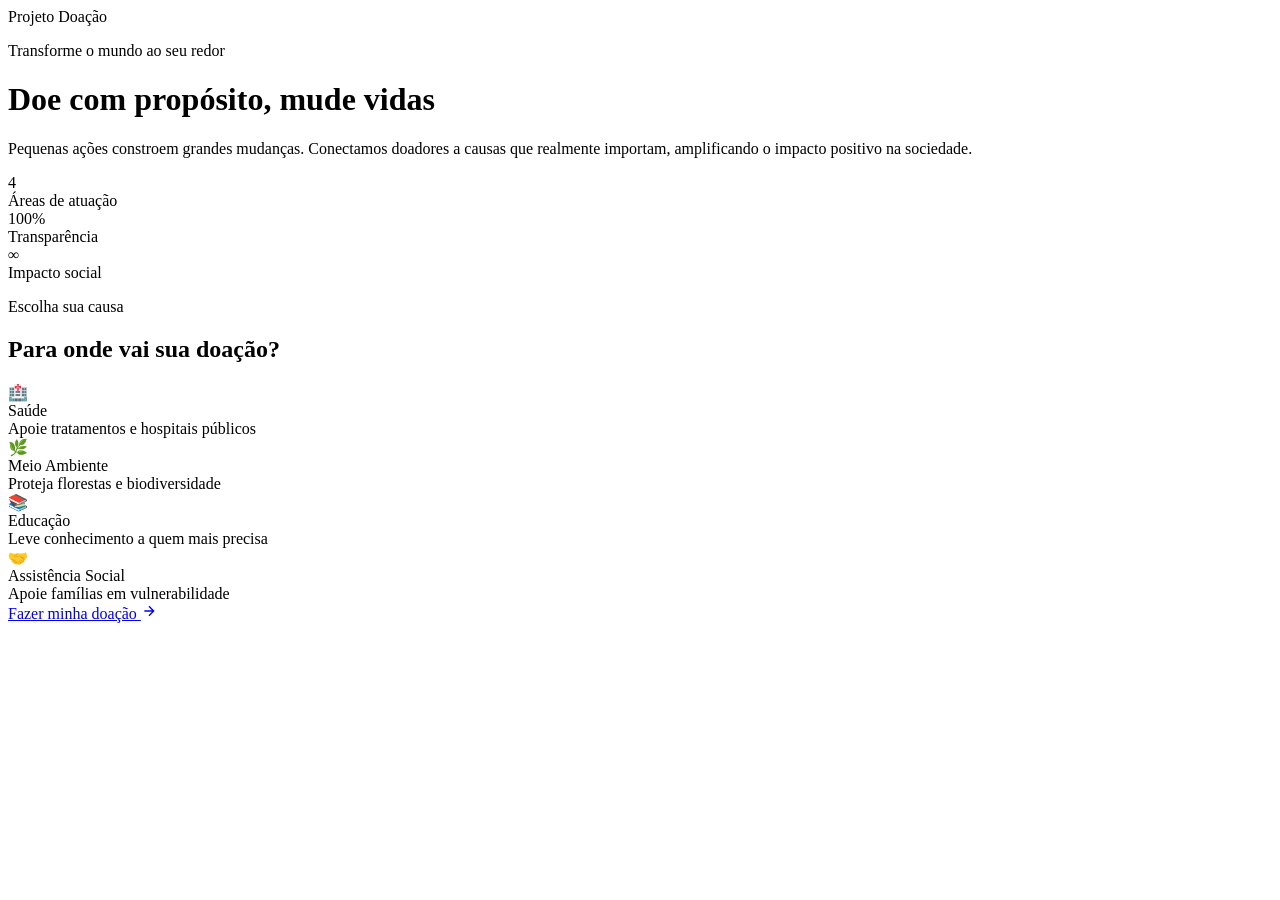
==== ProjetoDoacoes/src/main/resources/templates/index.html @ 6355fcbd "Add files via upload" ====
<!DOCTYPE html>
<html lang="pt-br">
<head>
    <meta charset="UTF-8">
    <meta name="viewport" content="width=device-width, initial-scale=1.0">
    <title>Sistema de Doações</title>
    <link rel="stylesheet" href="/css/style_index.css">
</head>
<body>

<div class="page">

    <!-- LEFT -->
    <div class="left">
        <div class="deco-ring"></div>
        <div class="deco-ring deco-ring-2"></div>

        <div class="logo">Projeto Doação</div>

        <div class="hero-text">
            <p class="eyebrow">Transforme o mundo ao seu redor</p>
            <h1>Doe com <span>propósito</span>, mude vidas</h1>
            <p class="tagline">
                Pequenas ações constroem grandes mudanças. Conectamos doadores a causas que realmente importam, amplificando o impacto positivo na sociedade.
            </p>
        </div>

        <div class="stats-row">
            <div class="stat">
                <div class="stat-num">4</div>
                <div class="stat-label">Áreas de atuação</div>
            </div>
            <div class="stat">
                <div class="stat-num">100%</div>
                <div class="stat-label">Transparência</div>
            </div>
            <div class="stat">
                <div class="stat-num">∞</div>
                <div class="stat-label">Impacto social</div>
            </div>
        </div>
    </div>

    <!-- RIGHT -->
    <div class="right">
        <p class="section-label">Escolha sua causa</p>
        <h2 class="areas-title">Para onde vai sua doação?</h2>

        <div class="area-cards">
            <div class="area-card">
                <span class="area-icon">🏥</span>
                <div class="area-name">Saúde</div>
                <div class="area-desc">Apoie tratamentos e hospitais públicos</div>
            </div>
            <div class="area-card">
                <span class="area-icon">🌿</span>
                <div class="area-name">Meio Ambiente</div>
                <div class="area-desc">Proteja florestas e biodiversidade</div>
            </div>
            <div class="area-card">
                <span class="area-icon">📚</span>
                <div class="area-name">Educação</div>
                <div class="area-desc">Leve conhecimento a quem mais precisa</div>
            </div>
            <div class="area-card">
                <span class="area-icon">🤝</span>
                <div class="area-name">Assistência Social</div>
                <div class="area-desc">Apoie famílias em vulnerabilidade</div>
            </div>
        </div>

        <a href="/cadastro" class="cta-btn">
            Fazer minha doação
            <svg width="16" height="16" viewBox="0 0 24 24" fill="none" stroke="currentColor" stroke-width="2">
                <path d="M5 12h14M12 5l7 7-7 7"/>
            </svg>
        </a>
    </div>

</div>

</body>
</html>
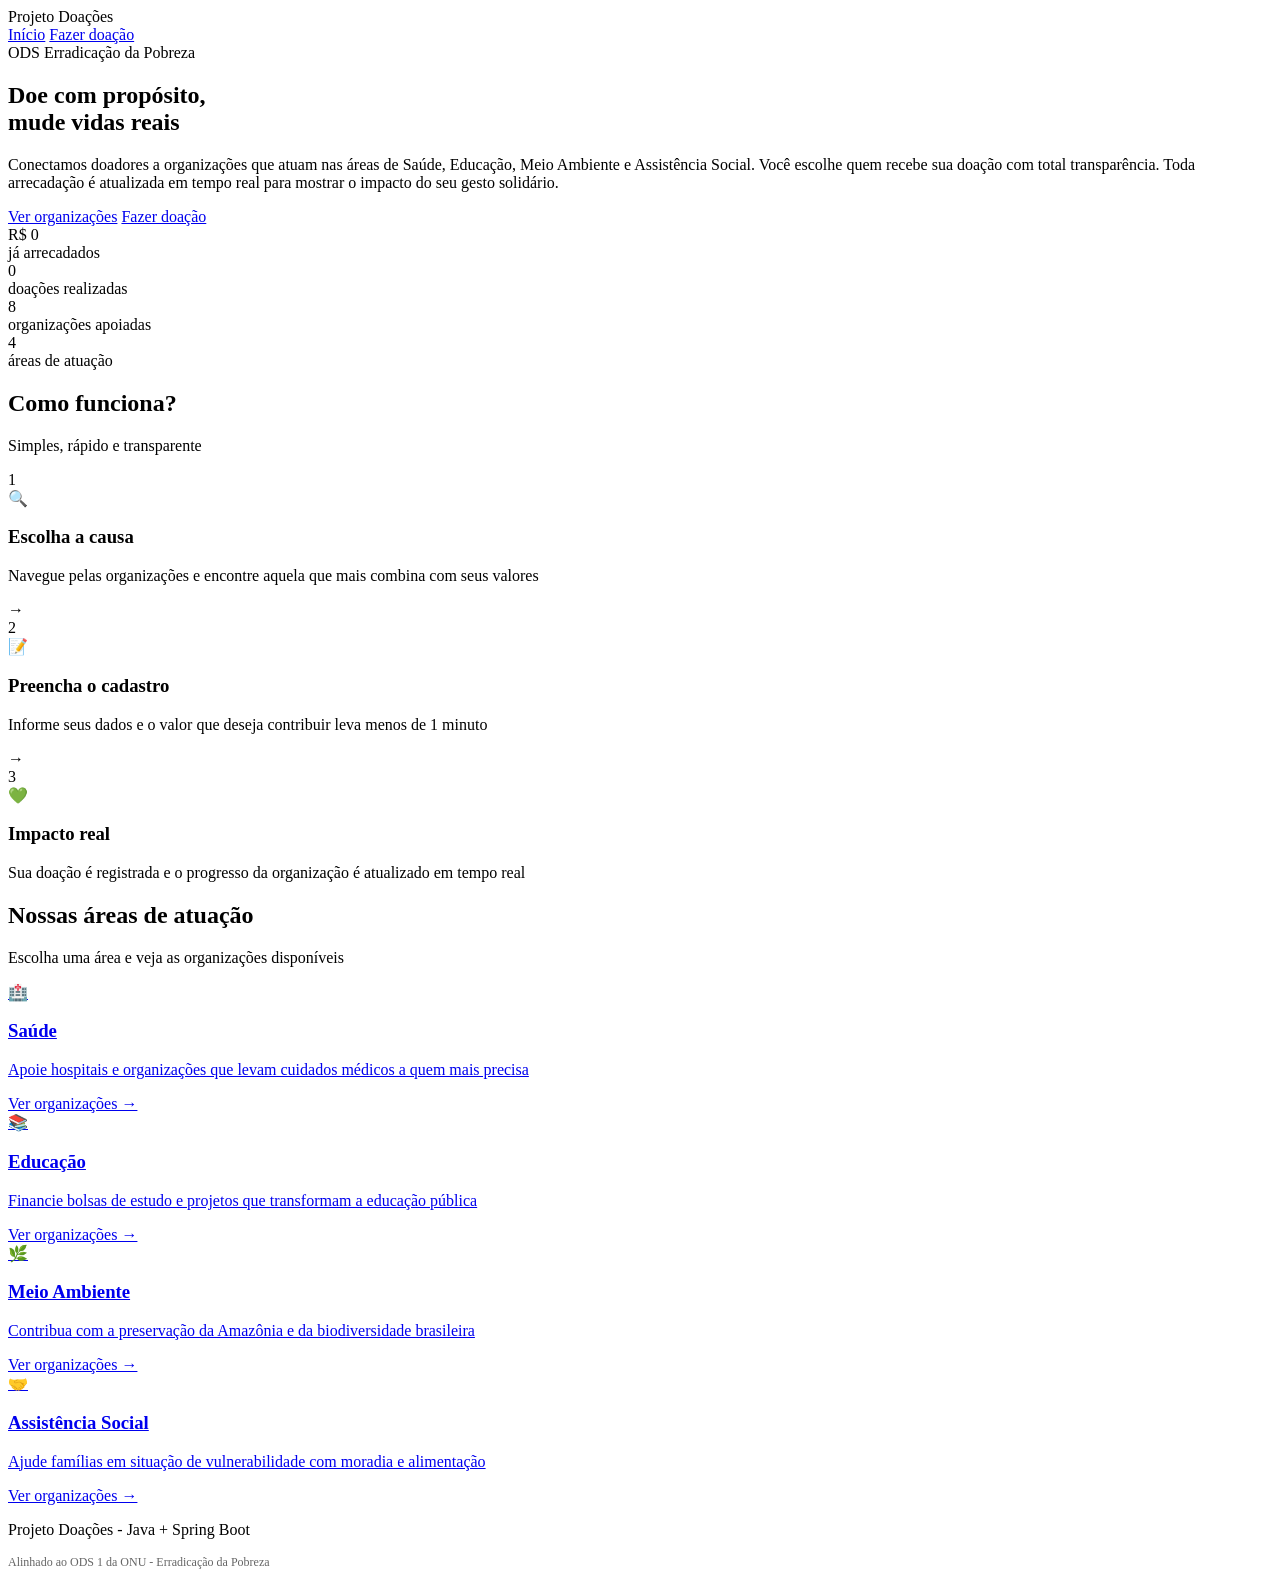
==== commit 6bf19bf1: "Add files via upload" ====
--- a/ProjetoDoacoes/src/main/resources/templates/index.html
+++ b/ProjetoDoacoes/src/main/resources/templates/index.html
@@ -1,83 +1,143 @@
 <!DOCTYPE html>
-<html lang="pt-br">
+<html lang="pt-br" xmlns:th="http://www.thymeleaf.org">
 <head>
     <meta charset="UTF-8">
     <meta name="viewport" content="width=device-width, initial-scale=1.0">
-    <title>Sistema de Doações</title>
-    <link rel="stylesheet" href="/css/style_index.css">
+    <title>Projeto Doações</title>
+    <link rel="stylesheet" th:href="@{/css/style.css}">
 </head>
 <body>
 
-<div class="page">
 
-    <!-- LEFT -->
-    <div class="left">
-        <div class="deco-ring"></div>
-        <div class="deco-ring deco-ring-2"></div>
+<!-- ── NAVBAR ── -->
+<nav class="navbar">
+    <div class="nav-logo">Projeto Doações</div>
+    <div class="nav-links">
+        <a href="/" class="nav-link active">Início</a>
+        <!-- <a href="/beneficiarios" class="nav-link">Causas para doações</a> -->
+        <a href="/cadastro" class="nav-cta">Fazer doação</a>
+    </div>
+</nav>
 
-        <div class="logo">Projeto Doação</div>
-
-        <div class="hero-text">
-            <p class="eyebrow">Transforme o mundo ao seu redor</p>
-            <h1>Doe com <span>propósito</span>, mude vidas</h1>
-            <p class="tagline">
-                Pequenas ações constroem grandes mudanças. Conectamos doadores a causas que realmente importam, amplificando o impacto positivo na sociedade.
-            </p>
-        </div>
-
-        <div class="stats-row">
-            <div class="stat">
-                <div class="stat-num">4</div>
-                <div class="stat-label">Áreas de atuação</div>
-            </div>
-            <div class="stat">
-                <div class="stat-num">100%</div>
-                <div class="stat-label">Transparência</div>
-            </div>
-            <div class="stat">
-                <div class="stat-num">∞</div>
-                <div class="stat-label">Impacto social</div>
-            </div>
+<!-- ── HERO ── -->
+<section class="hero">
+    <div class="hero-content">
+        <span class="hero-badge">ODS Erradicação da Pobreza</span>
+        <h1 class="hero-title">Doe com <span class="highlight">propósito</span>,<br>mude vidas reais</h1>
+        <p class="hero-sub">
+            Conectamos doadores a organizações que atuam nas áreas de
+            Saúde, Educação, Meio Ambiente e Assistência Social.
+            Você escolhe quem recebe sua doação com total transparência.
+            Toda arrecadação é atualizada em tempo real para mostrar o impacto do seu gesto solidário.
+        </p>
+        <div class="hero-actions">
+            <a href="/beneficiarios" class="btn-primary">Ver organizações</a>
+            <a href="/cadastro" class="btn-outline">Fazer doação</a>
         </div>
     </div>
+    <div class="hero-visual">
+        <div class="stat-card">
+            <div class="stat-num" id="totalArrecadado">R$ 0</div>
+            <div class="stat-label">já arrecadados</div>
+        </div>
+        <div class="stat-card">
+            <div class="stat-num" id="totalDoacoes">0</div>
+            <div class="stat-label">doações realizadas</div>
+        </div>
+        <div class="stat-card">
+            <div class="stat-num">8</div>
+            <div class="stat-label">organizações apoiadas</div>
+        </div>
+        <div class="stat-card">
+            <div class="stat-num">4</div>
+            <div class="stat-label">áreas de atuação</div>
+        </div>
+    </div>
+</section>
 
-    <!-- RIGHT -->
-    <div class="right">
-        <p class="section-label">Escolha sua causa</p>
-        <h2 class="areas-title">Para onde vai sua doação?</h2>
+<!-- ── COMO FUNCIONA ── -->
+<section class="como-section">
+    <div class="section-header">
+        <h2>Como funciona?</h2>
+        <p>Simples, rápido e transparente</p>
+    </div>
+    <div class="steps">
+        <div class="step">
+            <div class="step-num">1</div>
+            <div class="step-icon">🔍</div>
+            <h3>Escolha a causa</h3>
+            <p>Navegue pelas organizações e encontre aquela que mais combina com seus valores</p>
+        </div>
+        <div class="step-arrow">→</div>
+        <div class="step">
+            <div class="step-num">2</div>
+            <div class="step-icon">📝</div>
+            <h3>Preencha o cadastro</h3>
+            <p>Informe seus dados e o valor que deseja contribuir leva menos de 1 minuto</p>
+        </div>
+        <div class="step-arrow">→</div>
+        <div class="step">
+            <div class="step-num">3</div>
+            <div class="step-icon">💚</div>
+            <h3>Impacto real</h3>
+            <p>Sua doação é registrada e o progresso da organização é atualizado em tempo real</p>
+        </div>
+    </div>
+</section>
 
-        <div class="area-cards">
-            <div class="area-card">
-                <span class="area-icon">🏥</span>
-                <div class="area-name">Saúde</div>
-                <div class="area-desc">Apoie tratamentos e hospitais públicos</div>
-            </div>
-            <div class="area-card">
-                <span class="area-icon">🌿</span>
-                <div class="area-name">Meio Ambiente</div>
-                <div class="area-desc">Proteja florestas e biodiversidade</div>
-            </div>
-            <div class="area-card">
-                <span class="area-icon">📚</span>
-                <div class="area-name">Educação</div>
-                <div class="area-desc">Leve conhecimento a quem mais precisa</div>
-            </div>
-            <div class="area-card">
-                <span class="area-icon">🤝</span>
-                <div class="area-name">Assistência Social</div>
-                <div class="area-desc">Apoie famílias em vulnerabilidade</div>
-            </div>
-        </div>
+<!-- ── ÁREAS ── -->
 
-        <a href="/cadastro" class="cta-btn">
-            Fazer minha doação
-            <svg width="16" height="16" viewBox="0 0 24 24" fill="none" stroke="currentColor" stroke-width="2">
-                <path d="M5 12h14M12 5l7 7-7 7"/>
-            </svg>
+<section class="areas-home">
+    <div class="section-header">
+        <h2>Nossas áreas de atuação</h2>
+        <p>Escolha uma área e veja as organizações disponíveis</p>
+    </div>
+    <div class="areas-grid">
+        <a href="/beneficiarios" class="area-card saude-card">
+            <div class="area-icon-wrap saude-icon-wrap">🏥</div>
+            <h3>Saúde</h3>
+            <p>Apoie hospitais e organizações que levam cuidados médicos a quem mais precisa</p>
+            <span class="area-link">Ver organizações →</span>
+        </a>
+        <a href="/beneficiarios" class="area-card edu-card">
+            <div class="area-icon-wrap edu-icon-wrap">📚</div>
+            <h3>Educação</h3>
+            <p>Financie bolsas de estudo e projetos que transformam a educação pública</p>
+            <span class="area-link">Ver organizações →</span>
+        </a>
+        <a href="/beneficiarios" class="area-card verde-card">
+            <div class="area-icon-wrap verde-icon-wrap">🌿</div>
+            <h3>Meio Ambiente</h3>
+            <p>Contribua com a preservação da Amazônia e da biodiversidade brasileira</p>
+            <span class="area-link">Ver organizações →</span>
+        </a>
+        <a href="/beneficiarios" class="area-card social-card">
+            <div class="area-icon-wrap social-icon-wrap">🤝</div>
+            <h3>Assistência Social</h3>
+            <p>Ajude famílias em situação de vulnerabilidade com moradia e alimentação</p>
+            <span class="area-link">Ver organizações →</span>
         </a>
     </div>
+</section>
 
-</div>
+<!-- ── FOOTER ── -->
+<footer class="footer">
+    <p>Projeto Doações - Java + Spring Boot</p>
+    <p style="margin-top:6px;font-size:12px;opacity:.6">Alinhado ao ODS 1 da ONU - Erradicação da Pobreza</p>
+</footer>
+
+<script>
+fetch('/api/beneficiarios')
+    .then(r => r.json())
+    .then(data => {
+        const totalVal = data.reduce((s, b) => s + (b.totalRecebido || 0), 0);
+        const totalDoa = data.reduce((s, b) => s + (b.quantidadeDoacoes || 0), 0);
+        document.getElementById('totalArrecadado').textContent =
+            new Intl.NumberFormat('pt-BR', { style: 'currency', currency: 'BRL' }).format(totalVal);
+        document.getElementById('totalDoacoes').textContent = totalDoa;
+    })
+    .catch(() => {});
+</script>
 
 </body>
 </html>
